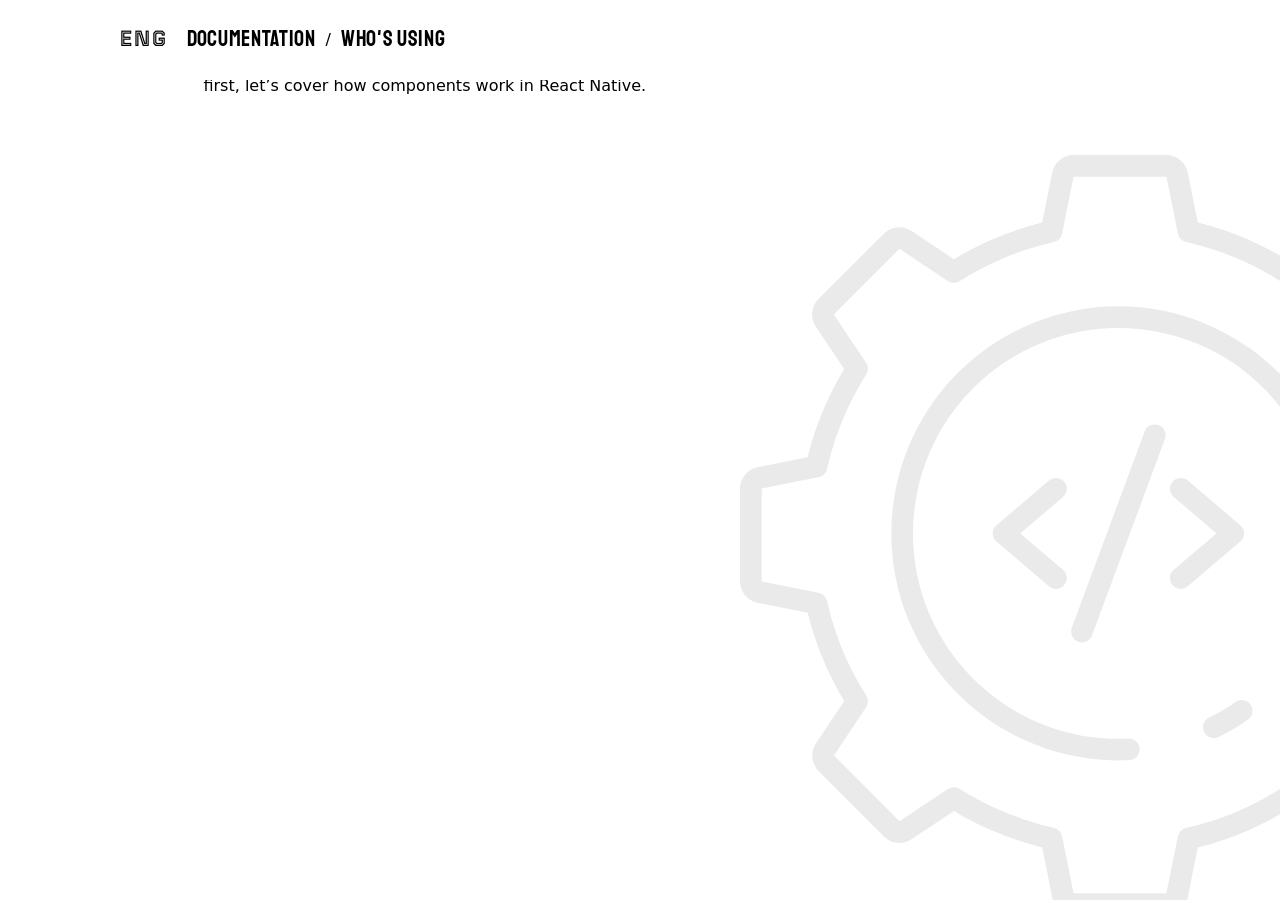
==== using.html @ 76b540fd "Add 'using.html' page to showcase users of React Native framework" ====
<!doctype html>
<html lang="en">
  <head>
    <meta charset="UTF-8" />
    <meta name="viewport" content="width=device-width, initial-scale=1.0" />
    <link
      rel="stylesheet"
      href="https://cdnjs.cloudflare.com/ajax/libs/modern-normalize/3.0.1/modern-normalize.min.css"
      integrity="sha512-q6WgHqiHlKyOqslT/lgBgodhd03Wp4BEqKeW6nNtlOY4quzyG3VoQKFrieaCeSnuVseNKRGpGeDU3qPmabCANg=="
      crossorigin="anonymous"
      referrerpolicy="no-referrer"
    />

    <link rel="preconnect" href="https://fonts.googleapis.com" />
    <link rel="preconnect" href="https://fonts.gstatic.com" crossorigin />
    <link
      href="https://fonts.googleapis.com/css2?family=Farro:wght@300&family=Francois+One&family=PT+Sans:ital,wght@0,400;0,700;1,400;1,700&family=Staatliches&family=Tourney:ital,wdth,wght@0,75..125,100..900;1,75..125,100..900&display=swap"
      rel="stylesheet"
    />

    <link rel="stylesheet" href="./style.css" />

    <title>Konstrukt</title>
  </head>
  <body>
    <div class="header-wrapper">
      <header class="header-container">
        <div class="header-left">
          <p class="header-text">ENG</p>
          <nav class="header-nav">
            <ul class="header-list">
              <li class="header-item">
                <a class="header-item" href="./documentation.html">DOCUMENTATION</a>
              </li>
              <li class="separator">/</li>
              <li class="header-item">
                <a class="header-item" href="./using.html">WHO'S USING</a>
              </li>
            </ul>
          </nav>
        </div>
  
        <a href="." class="header-logo">
          <svg class="" width="237" height="54">
            <use href="./company-logo-black.svg"></use>
          </svg>
        </a>
      </header>
    </div >

 
        <section class="dok-container" >
         
            <h2 class="dok-titel">Who’s using</h2>
            <p>React Native is an open source framework for building Android and iOS applications using React and the app platform’s native capabiles. With React Native, you use JavaScript to access your platform’s APIs as well as to describe the appearance and behavior of your UI using React components: bundles of reusable, nestable code. You can learn more about React in the next section. But first, let’s cover how components work in React Native.</p>
            <ul>
                <li>
                    <svg></svg>
                </li>
                <li>
                    <svg></svg>
                </li>
                <li>
                    <svg></svg>
                </li>
                <li>
                    <svg></svg>
                </li>
                <li>
                    <svg></svg>
                </li>
                <li>
                    <svg></svg>
                </li>
                <li>
                    <svg></svg>
                </li>
                <li>
                    <svg></svg>
                </li>
            </ul>
          
          
        </section>

   


  </body>
</html>
---- style.css ----
*,
*::before,
*::after {
  box-sizing: border-box;
  list-style: none;
}
body {

  margin: 0;
}
img {
  display: block;
  max-width: 100%;
  object-fit: cover;
}
a {
  text-decoration: none;
  display: block;
  margin: 0;
  padding: 0;
}
h1,
h2,
h3,
h4,
h5,
h6,
p {
  margin: 0;
  padding: 0;
}

ul,
ol {
  list-style: none;
  padding: 0;
  margin: 0;
}
button {
  cursor: pointer;
  padding: 0;
  margin: 0;
  font-family: inherit;
  display: block;
}
address {
  font-style: normal;
}

button,
a {
    color: #000;
  transition: all 0.3s ease-in-out;}


  
    .header-wrapper {
    position: fixed;
    top: 0;
    left: 0;
    width: 100%; 
    z-index: 1000;
    background: white; 
}
  
  .header-container{
     max-width: 1440px;
    width: 100%;
    display: flex;
    margin: 0 auto;
    justify-content: space-between;
    padding: 0 120px;
    align-items: center;
    height: 80px;
 
}
.header-left{
    display: flex;
    gap: 20px;  
    padding: 30px 0;
    align-items: baseline;
}

.header-text{
    font-family: "Tourney", sans-serif;
font-weight: 600;
font-size: 22px;
 line-height: 0.81818;
letter-spacing: 0.04em;
color: #000000;
letter-spacing: 0.06em;

}
.header-list{
    display: flex;
    gap: 10px;
    align-items: center;
   
}
.header-item{
     font-family: "Staatliches", sans-serif;
font-weight: 400;
font-size: 22px;
letter-spacing: 0.03em;
color: #000;

}
a:hover {
  background: #b1afaf;
}

.separator {
  text-decoration: none;
  color: black;
 display: flex;
  text-transform: uppercase; 
  align-items: center;
}





.container{
    max-width: 785px;
    width: 100%;
    padding-bottom: 90px;
    
}
.introduction-main{
    display: flex;
    
    gap: 10px;
    padding-bottom: 40px;
    align-items: center;
}
.introduction-titel{
    font-family: "Francois One", sans-serif;
font-weight: 400;
font-size: 36px;
 
line-height: 1.33333;
letter-spacing: 0.04em;
text-transform: uppercase;
color: #000;
position: relative;
}
.introduction-titel::before,
.dok-titel::before{
  content: "";
  position: absolute;
top: -15px;
  width: 100px;
height: 8px;
background: #000;
}

.introduction-subtitle{
    font-family: "Farro", sans-serif;
font-weight: 300;
font-size: 30px;
letter-spacing: 0.04em;
color: #000;
padding-bottom: 28px;

}
.introduction-text{
    font-family: "PT Sans", sans-serif;
font-weight: 400;
font-size: 28px;

line-height: 1.71429;
color: #000;



}
.introduction-span{
    display: inline-block;
  text-decoration: underline;
text-decoration-skip-ink: none;  
color: #000;
}

.components-span{
    font-style: italic;
}
.subtitle{
    padding: 40px 0 40px 0;
}
.fundamentals-list{
    display: flex;
    flex-direction: column;
    gap: 20px;
}
.fundamentals-span{
  font-weight: 700;
}
.fundamentals-bg{
    background: #dadada;
}

.handling-text{
    padding-bottom: 40px;
}

.all-container{
  display: flex;
  gap: 30px;
  max-width: 1440px;
    width: 100%;
    margin: 0 auto;
    padding: 155px 120px 90px 120px;
    position: relative;

}

.sidbar-container{
  display: flex;
  flex-wrap: nowrap;
  flex-direction: column;
  max-width: 385px;
  width: 100%;  
  
}
.sidbar{
  position: sticky;
  top: 155px;
}

.sidbar-list{
  display: flex;
  flex-direction: column;
  gap: 70px;
}
.sidbar-item {
  padding-bottom: 10px;
  border-bottom: 1px solid #000;

  font-family: "Francois One", sans-serif;
font-weight: 400;
font-size: 36px;

line-height: 1.33333;
letter-spacing: 0.04em;
text-transform: uppercase;
color: #000;
}

body::before {
    content: "";
    position: fixed;   
    z-index: -1;       
    top: 155px;         
    
    
    left: 50%;          
    margin-left: 100px; 
   

    width: 760px;       
    height: 760px;
    
    background-image: url("./bg.svg");
    background-repeat: no-repeat;
    background-size: contain;
    pointer-events: none; 
}
.dok-container{
  position: relative;
      max-width: 1440px;
    width: 100%;
    display: flex;
    margin: 0 auto;
    justify-content: space-between;
    padding: 0 120px;
    align-items: center;
    height: 80px;
}
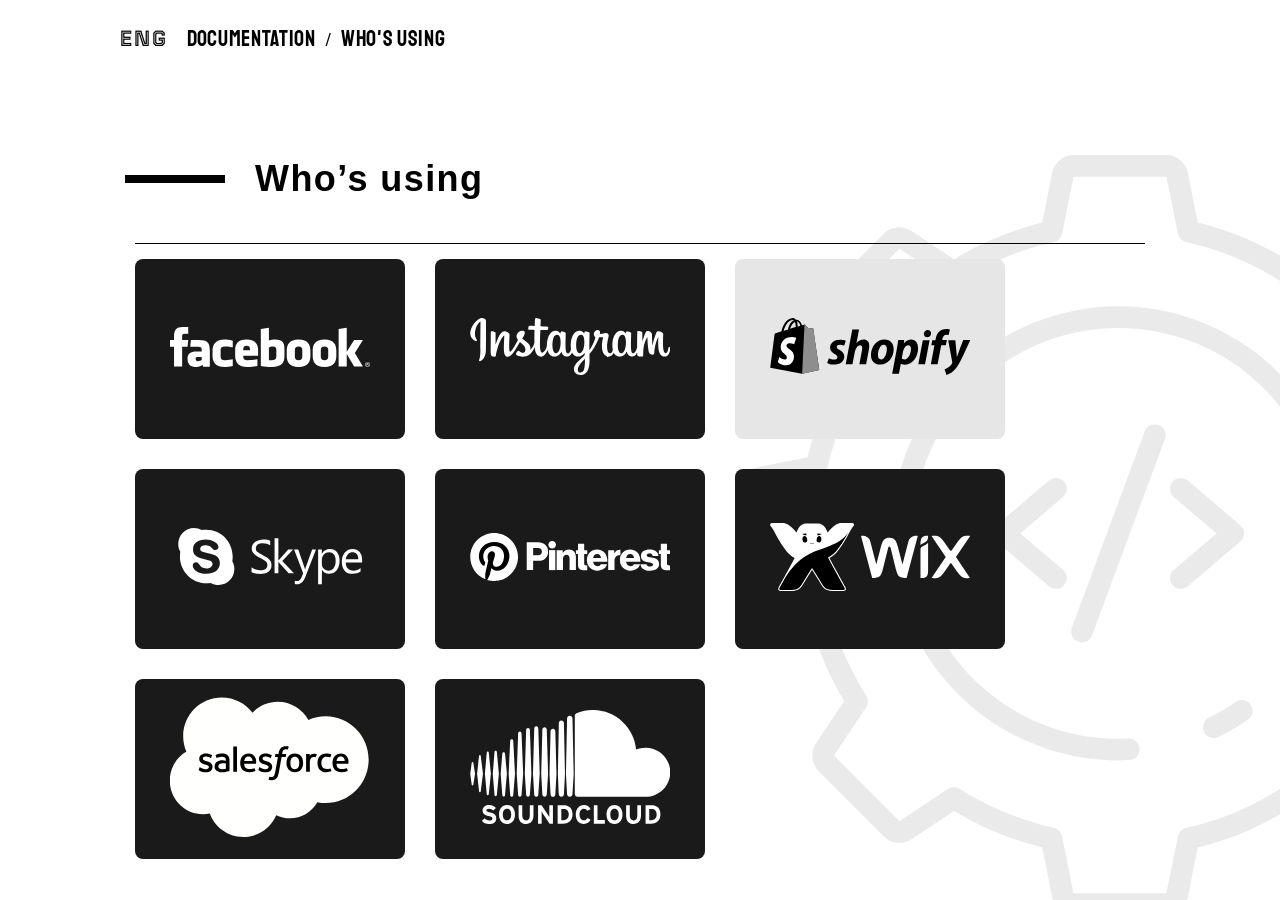
==== commit d049b29e: "Refactor code structure for improved readability and maintainability" ====
--- a/using.html
+++ b/using.html
@@ -30,7 +30,7 @@
           <nav class="header-nav">
             <ul class="header-list">
               <li class="header-item">
-                <a class="header-item" href="./documentation.html">DOCUMENTATION</a>
+                <a class="header-item" href="./index.html">DOCUMENTATION</a>
               </li>
               <li class="separator">/</li>
               <li class="header-item">
@@ -52,31 +52,69 @@
         <section class="dok-container" >
          
             <h2 class="dok-titel">Who’s using</h2>
-            <p>React Native is an open source framework for building Android and iOS applications using React and the app platform’s native capabiles. With React Native, you use JavaScript to access your platform’s APIs as well as to describe the appearance and behavior of your UI using React components: bundles of reusable, nestable code. You can learn more about React in the next section. But first, let’s cover how components work in React Native.</p>
-            <ul>
-                <li>
-                    <svg></svg>
+            <ul class="dok-link">
+                <li class="dok-item">
+                     <a href="." class="logo">
+          <svg class="" width="200" height="40">
+            <use href="./sprite.svg#icon-facebook-logo-white"></use>
+          </svg>
+        </a>
                 </li>
-                <li>
-                    <svg></svg>
+                 <li class="dok-item">
+                     <a href="." class="logo">
+          <svg class="" width="200" height="57">
+            <use href="./sprite.svg#icon-instagram-logo-white"></use>
+          </svg>
+        </a>
                 </li>
-                <li>
-                    <svg></svg>
+
+                  <li class="dok-item grey">
+                     <a href="." class="logo">
+          <svg class="" width="200" height="57">
+            <use href="./sprite.svg#icon-shopify-logo-black"></use>
+          </svg>
+        </a>
                 </li>
-                <li>
-                    <svg></svg>
+
+                  <li class="dok-item">
+                     <a href="." class="logo">
+          <svg class="" width="200" height="57">
+            <use href="./sprite.svg#icon-skype-logo-white"></use>
+          </svg>
+        </a>
                 </li>
-                <li>
-                    <svg></svg>
+
+                 <li class="dok-item">
+                     <a href="." class="logo">
+          <svg class="" width="200" height="48">
+            <use href="./sprite.svg#icon-pinterest-logo-white"></use>
+          </svg>
+        </a>
                 </li>
-                <li>
-                    <svg></svg>
+                
+                <li class="dok-item">
+                     <a href="." class="logo">
+          <svg class="" width="200" height="68">
+            <use href="./sprite.svg#icon-wixcom-logo-white"></use>
+          </svg>
+        </a>
                 </li>
-                <li>
-                    <svg></svg>
+               <li class="dok-item">
+                     <a href="." class="logo">
+          <svg class="" width="200" height="140">
+            <use href="./sprite.svg#icon-saleforse-logo-white"></use>
+          </svg>
+        </a>
                 </li>
-                <li>
-                    <svg></svg>
+
+                  
+                  
+   <li class="dok-item">
+                     <a href="." class="logo">
+          <svg class="" width="200" height="114">
+            <use href="./sprite.svg#icon-soundcloud-logo-white"></use>
+          </svg>
+        </a>
                 </li>
             </ul>
           
--- a/style.css
+++ b/style.css
@@ -145,8 +145,7 @@
 color: #000;
 position: relative;
 }
-.introduction-titel::before,
-.dok-titel::before{
+.introduction-titel::before{
   content: "";
   position: absolute;
 top: -15px;
@@ -267,13 +266,73 @@
     pointer-events: none; 
 }
 .dok-container{
-  position: relative;
-      max-width: 1440px;
-    width: 100%;
-    display: flex;
-    margin: 0 auto;
-    justify-content: space-between;
-    padding: 0 120px;
-    align-items: center;
-    height: 80px;
+  
+  max-width: 1440px;
+  width: 100%;
+  display: flex;
+  flex-direction: column;
+   margin: 0 auto;
+   align-items: start;
+  height: 200px;
+  padding: 155px 135px 0 135px;
+ 
+
+}
+.dok-titel{
+  font-family: "Roboto", sans-serif;
+font-weight: 600;
+font-size: 36px;
+text-align: start;
+align-items: start;
+
+line-height: 1.33333;
+letter-spacing: 0.04em;
+color: #000;
+position: relative;
+    padding-left: 120px;
+
+  padding-bottom: 40px; 
+ 
+
+}
+.dok-link{
+  display: flex;
+  gap: 30px;
+  flex-wrap: wrap;
+  margin: 0 auto;
+  border-top: 1px solid #000;
+ padding-top: 15px;
+
+  .grey{
+    background: #e6e6e6;
+  }
+
+}
+
+
+.dok-item{
+  
+  flex-basis: calc(100% - 3 * 30px ) / 4;
+
+  border-radius: 8px;
+
+width: 270px;
+height: 180px;
+background: #1a1a1a;
+display: flex;
+justify-content: center;
+align-items: center;
+ 
+}
+
+
+
+.dok-titel::before{
+  content: "";
+  position: absolute;
+top: 20px;
+left: -10px;
+  width: 100px;
+height: 8px;
+background: #000;
 }
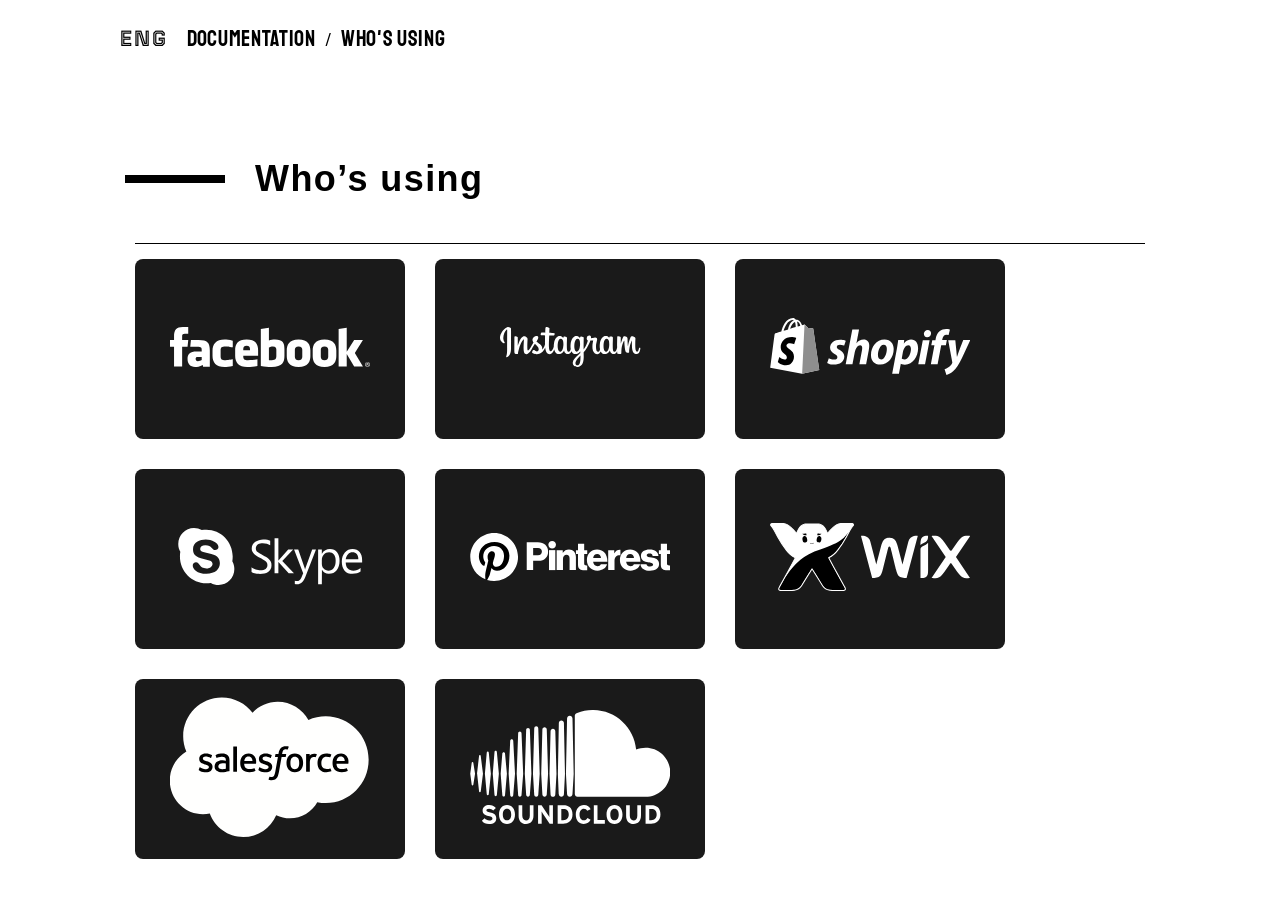
==== commit 53fb97c9: "Add black Wix logo SVG file for branding purposes" ====
--- a/using.html
+++ b/using.html
@@ -34,95 +34,178 @@
               </li>
               <li class="separator">/</li>
               <li class="header-item">
-                <a class="header-item" href="./using.html">WHO'S USING</a>
+                <a class="header-item">WHO'S USING</a>
               </li>
             </ul>
           </nav>
         </div>
-  
+
         <a href="." class="header-logo">
           <svg class="" width="237" height="54">
             <use href="./company-logo-black.svg"></use>
           </svg>
         </a>
       </header>
-    </div >
-
- 
-        <section class="dok-container" >
-         
-            <h2 class="dok-titel">Who’s using</h2>
-            <ul class="dok-link">
-                <li class="dok-item">
-                     <a href="." class="logo">
-          <svg class="" width="200" height="40">
-            <use href="./sprite.svg#icon-facebook-logo-white"></use>
-          </svg>
-        </a>
-                </li>
-                 <li class="dok-item">
-                     <a href="." class="logo">
-          <svg class="" width="200" height="57">
-            <use href="./sprite.svg#icon-instagram-logo-white"></use>
-          </svg>
-        </a>
-                </li>
-
-                  <li class="dok-item grey">
-                     <a href="." class="logo">
-          <svg class="" width="200" height="57">
-            <use href="./sprite.svg#icon-shopify-logo-black"></use>
-          </svg>
-        </a>
-                </li>
-
-                  <li class="dok-item">
-                     <a href="." class="logo">
-          <svg class="" width="200" height="57">
-            <use href="./sprite.svg#icon-skype-logo-white"></use>
-          </svg>
-        </a>
-                </li>
-
-                 <li class="dok-item">
-                     <a href="." class="logo">
-          <svg class="" width="200" height="48">
-            <use href="./sprite.svg#icon-pinterest-logo-white"></use>
-          </svg>
-        </a>
-                </li>
-                
-                <li class="dok-item">
-                     <a href="." class="logo">
-          <svg class="" width="200" height="68">
-            <use href="./sprite.svg#icon-wixcom-logo-white"></use>
-          </svg>
-        </a>
-                </li>
-               <li class="dok-item">
-                     <a href="." class="logo">
-          <svg class="" width="200" height="140">
-            <use href="./sprite.svg#icon-saleforse-logo-white"></use>
-          </svg>
-        </a>
-                </li>
-
-                  
-                  
-   <li class="dok-item">
-                     <a href="." class="logo">
-          <svg class="" width="200" height="114">
-            <use href="./sprite.svg#icon-soundcloud-logo-white"></use>
-          </svg>
-        </a>
-                </li>
-            </ul>
-          
-          
-        </section>
-
-   
-
-
+    </div>
+
+    <section class="dok-container">
+      <h2 class="dok-titel">Who’s using</h2>
+      <ul class="dok-link">
+        <li class="dok-item flip-card">
+          <div class="flip-card-inner">
+            <div class="flip-card-front">
+              <div class="logo">
+                <svg width="200" height="40">
+                  <use href="./sprite.svg#icon-facebook-logo-white"></use>
+                </svg>
+              </div>
+            </div>
+            <div class="flip-card-back">
+              <div class="logo">
+                <svg width="200" height="40">
+                  <use href="./sprite.svg#icon-facebook-logo-black"></use>
+                </svg>
+              </div>
+            </div>
+          </div>
+        </li>
+
+        <li class="dok-item flip-card">
+          <div class="flip-card-inner">
+            <div class="flip-card-front">
+              <div class="logo">
+                <svg width="200" height="40">
+                  <use href="./sprite.svg#icon-instagram-logo-white"></use>
+                </svg>
+              </div>
+            </div>
+            <div class="flip-card-back">
+              <div class="logo">
+                <svg width="200" height="40">
+                  <use href="./sprite.svg#icon-instagram-logo-black"></use>
+                </svg>
+              </div>
+            </div>
+          </div>
+        </li>
+
+        <li class="dok-item flip-card">
+          <div class="flip-card-inner">
+            <div class="flip-card-front">
+              <div class="logo">
+                <svg class="" width="200" height="57">
+                  <use href="./sprite.svg#icon-shopify-logo-white"></use>
+                </svg>
+              </div>
+            </div>
+            <div class="flip-card-back">
+              <div class="logo">
+                <svg width="200" height="57">
+                  <use href="./sprite.svg#icon-shopify-logo-black"></use>
+                </svg>
+              </div>
+            </div>
+          </div>
+        </li>
+
+        <li class="dok-item flip-card">
+          <div class="flip-card-inner">
+            <div class="flip-card-front">
+              <div class="logo">
+                <svg class="" width="200" height="57">
+                  <use href="./sprite.svg#icon-skype-logo-white"></use>
+                </svg>
+              </div>
+            </div>
+            <div class="flip-card-back">
+              <div class="logo">
+                <svg width="200" height="57">
+                  <use href="./sprite.svg#icon-skype-logo-black"></use>
+                </svg>
+              </div>
+            </div>
+          </div>
+        </li>
+
+        <li class="dok-item flip-card">
+          <div class="flip-card-inner">
+            <div class="flip-card-front">
+              <div class="logo">
+                <svg class="" width="200" height="48">
+                  <use href="./sprite.svg#icon-pinterest-logo-white"></use>
+                </svg>
+              </div>
+            </div>
+            <div class="flip-card-back">
+              <div class="logo">
+                <svg width="200" height="48">
+                  <use href="./sprite.svg#icon-pinterest-logo-black"></use>
+                </svg>
+              </div>
+            </div>
+          </div>
+        </li>
+
+        <li class="dok-item flip-card">
+          <div class="flip-card-inner">
+            <div class="flip-card-front">
+              <div class="logo">
+                <svg class="" width="200" height="68">
+                  <use href="./sprite.svg#icon-wixcom-logo-white"></use>
+                </svg>
+              </div>
+            </div>
+            <div class="flip-card-back">
+              <div class="logo">
+                <svg width="200" height="68">
+                  <use href="./sprite.svg#icon-wixcom-logo-black"></use>
+                </svg>
+              </div>
+            </div>
+          </div>
+        </li>
+
+        <li class="dok-item flip-card">
+          <div class="flip-card-inner">
+            <div class="flip-card-front">
+              <div class="logo">
+                <svg class="" width="200" height="140">
+                  <use href="./sprite.svg#icon-saleforse-logo-white"></use>
+                </svg>
+              </div>
+            </div>
+            <div class="flip-card-back">
+              <div class="logo">
+                <svg width="200" height="140">
+                  <use href="./sprite.svg#icon-saleforse-logo-black"></use>
+                </svg>
+              </div>
+            </div>
+          </div>
+        </li>
+
+        <li class="dok-item flip-card">
+          <div class="flip-card-inner">
+            <div class="flip-card-front">
+              <div class="logo">
+                <svg class="" width="200" height="114">
+                  <use href="./sprite.svg#icon-soundcloud-logo-white"></use>
+                </svg>
+              </div>
+            </div>
+            <div class="flip-card-back">
+              <div class="logo">
+                <svg width="200" height="114">
+                  <use href="./sprite.svg#icon-soundcloud-logo-black"></use>
+                </svg>
+              </div>
+            </div>
+          </div>
+        </li>
+
+     
+
+      </ul>
+    </section>
   </body>
 </html>
--- a/style.css
+++ b/style.css
@@ -246,7 +246,7 @@
 color: #000;
 }
 
-body::before {
+.body-doc::before {
     content: "";
     position: fixed;   
     z-index: -1;       
@@ -303,25 +303,17 @@
   border-top: 1px solid #000;
  padding-top: 15px;
 
-  .grey{
-    background: #e6e6e6;
-  }
+ 
 
 }
 
 
 .dok-item{
-  
+
   flex-basis: calc(100% - 3 * 30px ) / 4;
-
-  border-radius: 8px;
-
-width: 270px;
-height: 180px;
-background: #1a1a1a;
-display: flex;
-justify-content: center;
-align-items: center;
+ border-radius: 8px;
+background: transparent;
+padding: 0;
  
 }
 
@@ -335,4 +327,49 @@
   width: 100px;
 height: 8px;
 background: #000;
-}+}
+
+
+.flip-card {
+  width: 270px;
+  height: 180px;
+  perspective: 1000px;
+
+}
+
+.flip-card-inner {
+  position: relative;
+  width: 100%;
+  height: 100%;
+  transition: transform 0.6s;
+  transform-style: preserve-3d;
+}
+
+.flip-card:hover .flip-card-inner {
+  transform: rotateY(180deg);
+}
+
+.flip-card-front, .flip-card-back {
+  position: absolute;
+  width: 100%;
+  height: 100%;
+  -webkit-backface-visibility: hidden;
+  backface-visibility: hidden;
+  border-radius: 8px;
+  display: flex;
+  justify-content: center;
+  align-items: center;
+}
+
+
+.flip-card-front {
+  background-color: #1a1a1a;
+}
+.flip-card-back {
+  background-color: #e6e6e6;
+  transform: rotateY(180deg);
+}
+
+
+
+
